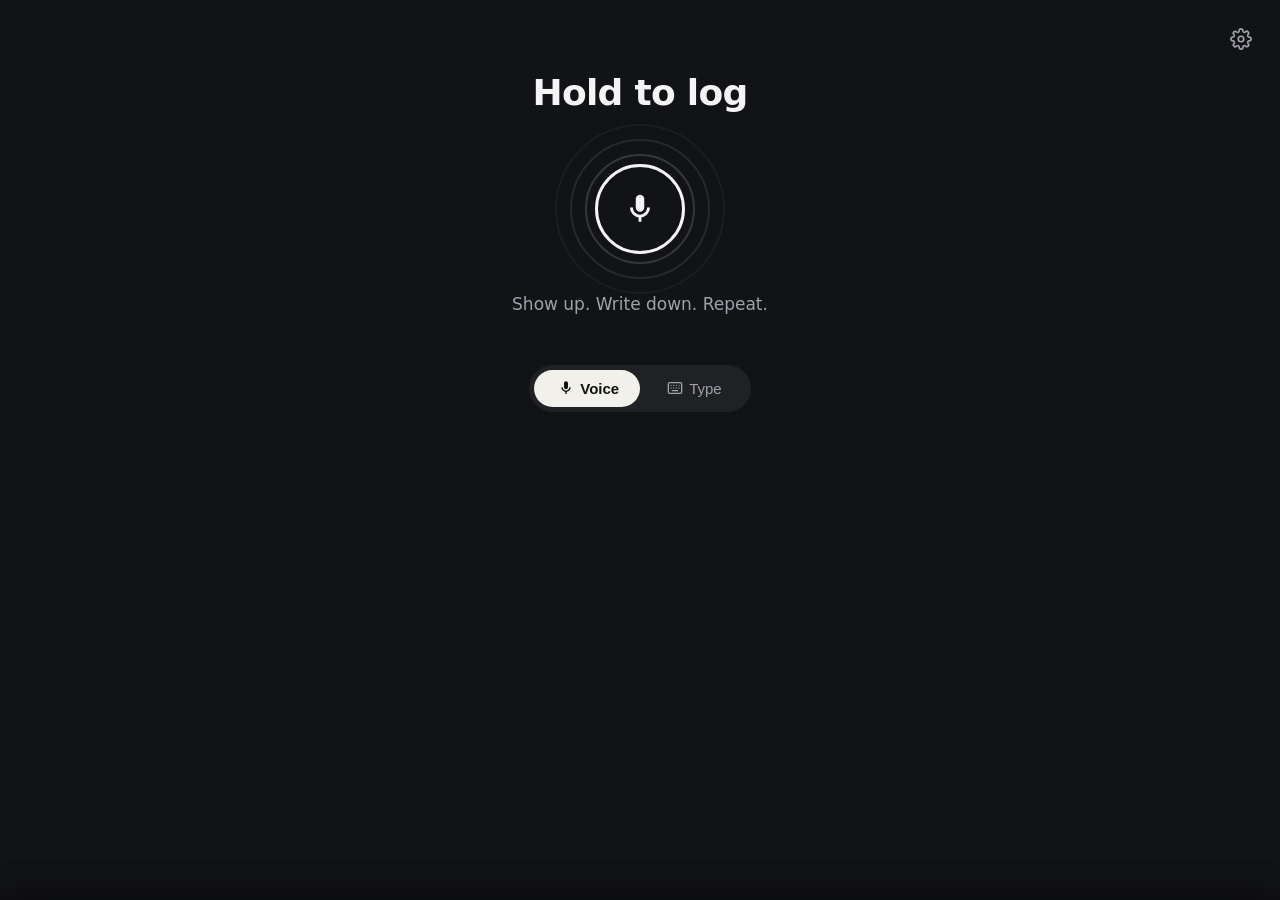
==== index.html @ a40bab72 "feat: Track rows now carry wage, take-home, and a true hourly rate The Track tab's "Rate" column was" ====
<!DOCTYPE html>
<html lang="en">
<head>
  <meta charset="UTF-8">
  <meta name="viewport" content="width=device-width, initial-scale=1.0, maximum-scale=1.0, user-scalable=no">
  <meta name="theme-color" content="#121316">
  <meta name="mobile-web-app-capable" content="yes">
  <meta name="apple-mobile-web-app-capable" content="yes">
  <meta name="apple-mobile-web-app-status-bar-style" content="black-translucent">
  <meta name="apple-mobile-web-app-title" content="Log It">
  <link rel="manifest" href="manifest.json">
  <!-- iOS ignores the manifest's icons; this link is what it uses. -->
  <link rel="apple-touch-icon" href="icons/icon-180.png">
  <link rel="icon" type="image/png" href="icons/icon-192.png">
  <title>Log It</title>
  <style>
    :root {
      --bg:       #121316;
      --surface:  #1e1f24;
      --surface2: #2a2b32;
      --border:   #33353d;
      --text:     #f4f4f5;
      --dim:      #a1a1aa;
      --action:   #cc785c; /* Updated to the exact provided color */
      --green:    #22c55e;
      --toggle-bg: #f1f0ea;
      --toggle-text: #111111;
    }

    *, *::before, *::after { box-sizing: border-box; margin: 0; padding: 0; }

    body {
      background: var(--bg);
      color: var(--text);
      font-family: -apple-system, BlinkMacSystemFont, 'Segoe UI', system-ui, sans-serif;
      min-height: 100dvh;
      overflow-x: hidden;
      -webkit-tap-highlight-color: transparent;
      user-select: none;
    }

    /* ── LAYOUT ── */
    #app {
      display: flex;
      flex-direction: column;
      align-items: center;
      justify-content: flex-start;
      min-height: 100dvh;
      padding: 8vh 24px 40px;
      gap: 28px;
    }

    /* ── STATUS (Now acts as the main heading) ── */
    #status {
      font-size: 36px;
      font-weight: 700;
      color: var(--text);
      min-height: 44px;
      text-align: center;
      transition: color .2s;
      letter-spacing: -0.02em;
    }
    #status.recording { color: var(--action); }

    /* ── MIC BUTTON ── */
    #mic-wrap {
      position: relative;
      display: flex;
      align-items: center;
      justify-content: center;
      margin: 20px 0;
      width: 100%;
      max-width: 340px;
    }

    .pulse {
      position: absolute;
      border-radius: 50%;
      border: 2px solid rgba(255, 255, 255, 0.15);
      pointer-events: none;
      transition: border-color 0.3s, opacity .28s;
    }
    .pulse:nth-child(1) { width: 110px; height: 110px; opacity: 1; }
    .pulse:nth-child(2) { width: 140px; height: 140px; opacity: 0.6; }
    .pulse:nth-child(3) { width: 170px; height: 170px; opacity: 0.3; }

    @keyframes ring-out {
      0%   { transform: scale(.85); opacity: .8; }
      100% { transform: scale(1.3); opacity: 0;   }
    }

    .recording .pulse { border-color: var(--action); opacity: 0; }
    .recording .pulse:nth-child(1) { animation: ring-out 1.5s ease-out        infinite; }
    .recording .pulse:nth-child(2) { animation: ring-out 1.5s ease-out  .3s   infinite; }
    .recording .pulse:nth-child(3) { animation: ring-out 1.5s ease-out  .6s   infinite; }

    /* text-mode: rings fade out (280ms, via .pulse transition above) */
    #app.text-mode .pulse { opacity: 0; }

    #mic-btn {
      position: relative; z-index: 1;
      width: 90px; height: 90px;
      border-radius: 50%;
      border: 3px solid var(--text);
      background: var(--bg);
      display: flex; align-items: center; justify-content: center;
      cursor: pointer;
      touch-action: none;
      color: var(--text);
      transition: background .2s, border-color .2s, color .2s, transform 0.1s,
                  width .32s cubic-bezier(.4,0,.2,1), height .32s cubic-bezier(.4,0,.2,1),
                  border-radius .32s cubic-bezier(.4,0,.2,1), border-width .32s cubic-bezier(.4,0,.2,1);
    }
    #mic-btn:active { transform: scale(0.96); }
    #mic-btn.recording {
      background: var(--action);
      border-color: var(--action);
      color: #fff;
    }
    #mic-btn svg { pointer-events: none; transition: opacity .18s; }

    /* text-mode: mic circle morphs into the text-box shell */
    #app.text-mode #mic-btn {
      width: 100%;
      height: 120px;
      border-radius: 16px;
      border-width: 1px;
      border-color: var(--border);
      background: var(--surface);
      cursor: default;
      pointer-events: none;
    }
    #app.text-mode #mic-btn svg { opacity: 0; }

    /* ── HINT (daily line: mantra / prompt / quote) ── */
    #hint {
      font-size: 17px;
      color: var(--dim);
      text-align: center;
      max-width: 340px;
      line-height: 1.45;
      margin-top: -10px;
      margin-bottom: 10px;
      transition: opacity .2s;
    }
    .hint-author {
      font-size: 13px;
      opacity: .75;
      margin-top: 4px;
    }
    #app.text-mode #hint { opacity: 0; pointer-events: none; }

    /* ── TRANSCRIPT ── */
    #transcript {
      font-size: 16px;
      color: var(--dim);
      text-align: center;
      max-width: 300px;
      min-height: 24px;
      line-height: 1.6;
      font-style: italic;
    }

    /* ── MODE TOGGLE ── */
    #mode-toggle {
      position: relative;
      display: flex;
      background: rgba(255, 255, 255, 0.06);
      border-radius: 100px;
      padding: 5px;
      margin-top: 10px;
    }
    #mode-indicator {
      position: absolute;
      top: 5px; left: 5px;
      width: calc(50% - 5px);
      height: calc(100% - 10px);
      background: var(--toggle-bg);
      border-radius: 100px;
      transition: transform .3s cubic-bezier(.4,0,.2,1);
    }
    #mode-toggle[data-mode="text"] #mode-indicator {
      transform: translateX(100%);
    }
    .mode-btn {
      position: relative;
      z-index: 1;
      flex: 1;
      padding: 10px 24px;
      border-radius: 100px;
      border: none;
      background: transparent;
      color: var(--dim);
      font-size: 15px;
      font-weight: 500;
      cursor: pointer;
      transition: color .2s;
      white-space: nowrap;
      display: flex;
      align-items: center;
      justify-content: center;
      gap: 6px;
    }
    .mode-btn.active {
      color: var(--toggle-text);
      font-weight: 600;
    }

    /* ── TEXT INPUT (morphs in over the mic shell) ── */
    #text-input {
      position: absolute;
      inset: 0;
      z-index: 2;
      background: var(--surface);
      border: 1px solid var(--border);
      border-radius: 16px;
      color: var(--text);
      font-size: 16px;
      padding: 16px;
      resize: none;
      font-family: inherit;
      line-height: 1.5;
      outline: none;
      -webkit-appearance: none;
      user-select: text;
      opacity: 0;
      pointer-events: none;
      transition: border-color .15s, opacity .1s ease;
    }
    #text-input:focus { border-color: var(--dim); }
    #text-input::placeholder { color: #555; }

    /* expand: fade in over the shell, 250ms with 140ms delay */
    #app.text-mode #text-input {
      opacity: 1;
      pointer-events: auto;
      transition: border-color .15s, opacity .25s ease .14s;
    }

    #send-btn {
      position: absolute;
      left: 0; right: 0;
      top: 100%;
      margin-top: 14px;
      z-index: 2;
      background: var(--surface2);
      border: none;
      color: var(--text);
      border-radius: 14px;
      padding: 16px;
      font-size: 16px;
      font-weight: 600;
      cursor: pointer;
      opacity: 0;
      transform: translateY(16px);
      pointer-events: none;
      transition: background .15s, color 0.15s,
                  opacity .25s ease .1s, transform .25s cubic-bezier(.4,0,.2,1) .1s;
    }
    #send-btn:active { background: var(--action); color: #fff; }

    /* expand: slide up + fade in, 250ms with 100ms delay */
    #app.text-mode #send-btn {
      opacity: 1;
      transform: translateY(0);
      pointer-events: auto;
    }

    /* ── GEAR BUTTON ── */
    #gear-btn {
      position: fixed;
      top: 20px; right: 20px;
      background: none;
      border: none;
      color: var(--dim);
      cursor: pointer;
      padding: 8px;
      border-radius: 8px;
      transition: color .15s;
    }
    #gear-btn:active { color: var(--text); }

    /* ── CONFIRM CARD ── */
    #confirm-card {
      position: fixed;
      bottom: 0; left: 0; right: 0;
      background: var(--surface);
      border-top: 1px solid var(--border);
      border-radius: 24px 24px 0 0;
      padding: 24px 24px 44px;
      transform: translateY(110%);
      transition: transform .4s cubic-bezier(0.34, 1.56, 0.64, 1);
      z-index: 100;
      cursor: pointer;
      box-shadow: 0 -10px 40px rgba(0,0,0,0.5);
    }
    #confirm-card.show { transform: translateY(0); }
    #card-icon { font-size: 28px; display: block; margin-bottom: 8px; color: var(--action); }
    #card-msg  { font-size: 18px; font-weight: 600; color: var(--text); }
    #card-sub  { font-size: 14px; color: var(--dim); margin-top: 4px; }
    #card-bar  {
      height: 4px; border-radius: 2px;
      background: var(--border);
      margin-top: 20px; overflow: hidden;
    }
    #card-fill { height: 100%; width: 0%; border-radius: 2px; background: var(--action); }

    /* ── ERROR TOAST ── */
    #err-toast {
      position: fixed;
      bottom: 24px; left: 16px; right: 16px;
      background: #2a1111;
      border: 1px solid #7f1d1d;
      border-radius: 14px;
      padding: 16px;
      color: #fca5a5;
      font-size: 15px;
      display: none;
      z-index: 200;
      line-height: 1.4;
      box-shadow: 0 4px 12px rgba(0,0,0,0.3);
    }

    /* ── MANUAL FAILURE CARD ── */
    #fail-card {
      position: fixed;
      bottom: 0; left: 0; right: 0;
      background: #2a1111;
      border-top: 1px solid #7f1d1d;
      border-radius: 24px 24px 0 0;
      padding: 24px 24px 40px;
      transform: translateY(110%);
      transition: transform .35s cubic-bezier(0.34, 1.4, 0.64, 1);
      z-index: 250;
      box-shadow: 0 -10px 40px rgba(0,0,0,0.5);
    }
    #fail-card.show { transform: translateY(0); }
    #fail-title { font-size: 16px; font-weight: 700; color: #fca5a5; margin-bottom: 4px; }
    #fail-reason { font-size: 13px; color: #f0a0a0; margin-bottom: 14px; }
    #fail-text {
      background: rgba(0,0,0,.25);
      border: 1px solid #7f1d1d;
      border-radius: 12px;
      padding: 12px 14px;
      color: var(--text);
      font-size: 15px; line-height: 1.5;
      user-select: text;
      max-height: 120px; overflow-y: auto;
      margin-bottom: 16px;
    }
    #fail-actions { display: flex; gap: 10px; }
    .fail-btn {
      flex: 1;
      border: none; border-radius: 12px;
      padding: 14px; font-size: 15px; font-weight: 600;
      cursor: pointer;
    }
    #fail-retry { background: var(--action); color: #fff; }
    #fail-copy, #fail-dismiss { background: rgba(255,255,255,.08); color: var(--text); }

    /* ── CONFIG PANEL ── */
    #cfg-overlay {
      position: fixed; inset: 0;
      background: rgba(0,0,0,.8);
      z-index: 300;
      display: none;
      backdrop-filter: blur(4px);
    }
    #cfg-panel {
      position: fixed;
      top: 0; right: -100%; bottom: 0;
      width: min(360px, 92vw);
      background: var(--surface);
      border-left: 1px solid var(--border);
      z-index: 301;
      overflow-y: auto;
      padding: 32px 24px 48px;
      transition: right .3s cubic-bezier(.4,0,.2,1);
    }
    #cfg-panel.open { right: 0; }

    .cfg-head {
      display: flex; justify-content: space-between; align-items: center;
      margin-bottom: 28px;
    }
    .cfg-head h2 { font-size: 20px; font-weight: 600; color: var(--text); }
    #cfg-close {
      background: none; border: none;
      color: var(--dim); font-size: 24px;
      cursor: pointer; padding: 4px 8px;
    }
    .cfg-section {
      font-size: 11px; font-weight: 700;
      letter-spacing: .1em; text-transform: uppercase;
      color: var(--dim); margin: 24px 0 12px;
    }
    .cfg-field { margin-bottom: 16px; }
    .cfg-label {
      display: block;
      font-size: 13px; font-weight: 500;
      color: var(--text); margin-bottom: 8px;
    }
    .cfg-input {
      width: 100%;
      background: var(--bg);
      border: 1px solid var(--border);
      border-radius: 10px;
      color: var(--text);
      font-size: 14px;
      font-family: 'Menlo', 'Consolas', monospace;
      padding: 12px 14px;
      outline: none;
      -webkit-appearance: none;
      user-select: text;
      transition: border-color .15s;
    }
    .cfg-input:focus { border-color: var(--dim); }

    .cfg-note {
      font-size: 13px;
      color: var(--dim);
      line-height: 1.5;
      margin-top: -8px;
      margin-bottom: 16px;
    }

    #save-btn {
      width: 100%; margin-top: 16px;
      background: var(--surface2);
      border: none;
      color: var(--text);
      border-radius: 12px;
      padding: 16px;
      font-size: 16px; font-weight: 600;
      cursor: pointer;
      transition: background .15s;
    }
    #save-btn:active { background: var(--action); color: #fff; }
    #save-ok {
      text-align: center; font-size: 14px;
      color: var(--green); margin-top: 12px;
      display: none; font-weight: 500;
    }

    .hidden { display: none !important; }

    /* ── TODAY VIEW ── */
    #today-section { width: 100%; max-width: 340px; }
    #today-row {
      display: flex; flex-direction: row; flex-wrap: wrap;
      justify-content: center; align-content: flex-start;
      gap: 7px; cursor: pointer; user-select: none;
    }
    .today-box {
      background: var(--action);
      border-radius: 4px;
      width: 15px; height: 15px; flex: 0 0 15px;
      display: flex; align-items: center; justify-content: flex-start;
      overflow: hidden;
      transition: width .3s cubic-bezier(.4,0,.2,1), height .3s cubic-bezier(.4,0,.2,1),
                  flex-basis .3s cubic-bezier(.4,0,.2,1), border-radius .28s ease,
                  padding .28s ease, box-shadow .28s ease;
    }
    #today-row.expanded .today-box {
      width: 100%; flex-basis: 100%; height: 58px;
      border-radius: 14px; padding: 0 14px;
      box-shadow: 0 2px 6px rgba(0,0,0,0.25);
    }
    /* Stagger is index-driven (--i, set per box by renderLogBox) rather than
       nth-child, so the fan keeps its cascade past the 4th log. --fan-step is
       clamped so a 20-log day doesn't turn into a two-second sequence. */
    .today-box { --fan-step: min(var(--i, 0), 6); }
    #today-row.expanded .today-box { transition-delay: calc(var(--fan-step) * 55ms); }
    #today-row.expanded .today-emoji,
    #today-row.expanded .today-details { transition-delay: calc(150ms + var(--fan-step) * 55ms); }

    /* The collapse/expand is a layout change (wrapped squares -> stacked cards),
       which transitions can't interpolate — the boxes teleport and only their
       size animates. This keyframe supplies the travel: each card starts lifted
       toward the row and falls into place, further for later cards, so they
       fan downward instead of appearing all at once. */
    @media (prefers-reduced-motion: no-preference) {
      #today-row.expanded .today-box {
        animation: today-fan .34s cubic-bezier(.4,0,.2,1) backwards;
        animation-delay: calc(var(--fan-step) * 55ms);
      }
      @keyframes today-fan {
        from { transform: translateY(calc(-10px - var(--fan-step) * 7px)); opacity: .55; }
        to   { transform: none; opacity: 1; }
      }
    }
    .today-emoji {
      font-size: 22px; flex-shrink: 0; width: 0; opacity: 0; overflow: hidden;
      transition: opacity .16s ease, width .2s ease, margin .2s ease;
    }
    #today-row.expanded .today-emoji { opacity: 1; width: auto; margin-right: 10px; transition-delay: 150ms; }
    .today-details { opacity: 0; width: 0; flex: 0; overflow: hidden; white-space: nowrap; transition: opacity .16s ease; }
    #today-row.expanded .today-details { opacity: 1; width: auto; flex: 1; white-space: normal; transition: opacity .2s ease; transition-delay: 150ms; }
    .today-label-row { display: flex; justify-content: space-between; align-items: baseline; gap: 8px; }
    .today-label { color: #fff; font-weight: 600; font-size: 14px; }
    .today-time { color: rgba(255,255,255,0.7); font-size: 11.5px; flex-shrink: 0; white-space: nowrap; }
    .today-summary { color: rgba(255,255,255,0.9); font-size: 12.5px; margin-top: 2px; }
  </style>
</head>
<body>

<div id="app">
  <div id="status">Hold to log</div>

  <div id="mic-wrap">
    <div class="pulse"></div>
    <div class="pulse"></div>
    <div class="pulse"></div>
    <button id="mic-btn" aria-label="Hold to record"
            onpointerdown="startRecording()" onpointerup="stopRecording()"
            onpointerleave="stopRecording()" onpointercancel="stopRecording()">
      <svg width="34" height="34" viewBox="0 0 24 24" fill="currentColor">
        <path d="M12 14c1.66 0 3-1.34 3-3V5c0-1.66-1.34-3-3-3S9 3.34 9 5v6c0 1.66 1.34 3 3 3z"/>
        <path d="M17 11c0 2.76-2.24 5-5 5s-5-2.24-5-5H5c0 3.53 2.61 6.43 6 6.92V21h2v-3.08c3.39-.49 6-3.39 6-6.92h-2z"/>
      </svg>
    </button>
    <textarea id="text-input"
      placeholder="Describe what you want to log…"
      rows="4"></textarea>
    <button id="send-btn" onclick="submitText()">Log It →</button>
  </div>

  <div id="hint"></div>

  <div id="mode-toggle" data-mode="voice">
    <span id="mode-indicator"></span>
    <button class="mode-btn active" id="btn-voice" onclick="setMode('voice')">
      <svg width="16" height="16" viewBox="0 0 24 24" fill="currentColor"><path d="M12 14c1.66 0 3-1.34 3-3V5c0-1.66-1.34-3-3-3S9 3.34 9 5v6c0 1.66 1.34 3 3 3z"/><path d="M17 11c0 2.76-2.24 5-5 5s-5-2.24-5-5H5c0 3.53 2.61 6.43 6 6.92V21h2v-3.08c3.39-.49 6-3.39 6-6.92h-2z"/></svg>
      Voice
    </button>
    <button class="mode-btn" id="btn-text" onclick="setMode('text')">
      <svg width="16" height="16" viewBox="0 0 24 24" fill="none" stroke="currentColor" stroke-width="2" stroke-linecap="round" stroke-linejoin="round"><rect x="2" y="4" width="20" height="16" rx="2" ry="2"></rect><line x1="6" y1="8" x2="6.01" y2="8"></line><line x1="10" y1="8" x2="10.01" y2="8"></line><line x1="14" y1="8" x2="14.01" y2="8"></line><line x1="18" y1="8" x2="18.01" y2="8"></line><line x1="6" y1="12" x2="6.01" y2="12"></line><line x1="10" y1="12" x2="10.01" y2="12"></line><line x1="14" y1="12" x2="14.01" y2="12"></line><line x1="18" y1="12" x2="18.01" y2="12"></line><line x1="8" y1="16" x2="16" y2="16"></line></svg>
      Type
    </button>
  </div>

  <div id="today-section" style="display:none">
    <div id="today-row" role="button" tabindex="0" aria-expanded="false"
         aria-label="Today's logs" onclick="toggleTodayExpanded()"></div>
  </div>

  <div id="transcript"></div>
</div>

<button id="gear-btn" onclick="openConfig()" aria-label="Settings">
  <svg width="22" height="22" viewBox="0 0 24 24" fill="none"
       stroke="currentColor" stroke-width="1.8">
    <circle cx="12" cy="12" r="3"/>
    <path d="M19.4 15a1.65 1.65 0 0 0 .33 1.82l.06.06a2 2 0 0 1-2.83 2.83l-.06-.06
             a1.65 1.65 0 0 0-1.82-.33 1.65 1.65 0 0 0-1 1.51V21a2 2 0 0 1-4 0v-.09
             A1.65 1.65 0 0 0 9 19.4a1.65 1.65 0 0 0-1.82.33l-.06.06a2 2 0 0 1-2.83-2.83
             l.06-.06A1.65 1.65 0 0 0 4.68 15a1.65 1.65 0 0 0-1.51-1H3a2 2 0 0 1 0-4h.09
             A1.65 1.65 0 0 0 4.6 9a1.65 1.65 0 0 0-.33-1.82l-.06-.06a2 2 0 0 1 2.83-2.83
             l.06.06A1.65 1.65 0 0 0 9 4.68a1.65 1.65 0 0 0 1-1.51V3a2 2 0 0 1 4 0v.09
             a1.65 1.65 0 0 0 1 1.51 1.65 1.65 0 0 0 1.82-.33l.06-.06a2 2 0 0 1 2.83 2.83
             l-.06.06A1.65 1.65 0 0 0 19.4 9a1.65 1.65 0 0 0 1.51 1H21a2 2 0 0 1 0 4h-.09
             a1.65 1.65 0 0 0-1.51 1z"/>
  </svg>
</button>

<div id="confirm-card" onclick="dismissConfirm()">
  <span id="card-icon">✓</span>
  <div id="card-msg">Logged</div>
  <div id="card-sub"></div>
  <div id="card-bar"><div id="card-fill"></div></div>
</div>

<div id="err-toast">
  <strong>⚠ </strong><span id="err-msg">Something went wrong</span>
</div>

<div id="fail-card">
  <div id="fail-title">Couldn't send</div>
  <div id="fail-reason"></div>
  <div id="fail-text"></div>
  <div id="fail-actions">
    <button class="fail-btn" id="fail-retry"   onclick="retryPending()">Retry</button>
    <button class="fail-btn" id="fail-copy"     onclick="copyPending()">Copy</button>
    <button class="fail-btn" id="fail-dismiss"  onclick="hideFailCard()">Dismiss</button>
  </div>
</div>

<div id="cfg-overlay" onclick="closeConfig()"></div>
<div id="cfg-panel">
  <div class="cfg-head">
    <h2>Settings</h2>
    <button id="cfg-close" onclick="closeConfig()">✕</button>
  </div>

  <div class="cfg-section">Apps Script</div>
  <div class="cfg-field">
    <label class="cfg-label" for="cfg-router">Web App URL</label>
    <input type="url" class="cfg-input" id="cfg-router"
           placeholder="https://script.google.com/macros/s/…/exec">
  </div>
  <p class="cfg-note">
    Your Gemini API key lives securely in Apps Script. It never touches this app.
  </p>

  <div class="cfg-section">Sheet IDs</div>
  <div class="cfg-field">
    <label class="cfg-label" for="cfg-tip">Tips</label>
    <input type="text" class="cfg-input" id="cfg-tip" placeholder="Sheet ID">
  </div>
  <div class="cfg-field">
    <label class="cfg-label" for="cfg-meal">Meals</label>
    <input type="text" class="cfg-input" id="cfg-meal" placeholder="Sheet ID">
  </div>
  <div class="cfg-field">
    <label class="cfg-label" for="cfg-idea">Ideas</label>
    <input type="text" class="cfg-input" id="cfg-idea" placeholder="Sheet ID">
  </div>
  <div class="cfg-field">
    <label class="cfg-label" for="cfg-car">Car</label>
    <input type="text" class="cfg-input" id="cfg-car" placeholder="Sheet ID">
  </div>

  <button id="save-btn" onclick="saveConfig()">Save Settings</button>
  <div id="save-ok">✓ Saved</div>
</div>

<script src="daily.js"></script>
<script>
// ================================================================
// CATEGORY DISPLAY CONFIG (icon + accent colour per category)
// ================================================================
const CAT_UI = {
  'tip_Track':  { icon: '🏇', color: '#e8890c', label: 'Track'    },
  'tip_Susans': { icon: '🌸', color: '#d946b8', label: "Susan's"  },
  'meal':       { icon: '🍽️', color: '#22c55e', label: 'Meal'     },
  'idea':       { icon: '💡', color: '#eab308', label: 'Idea'     },
  'car':        { icon: '🚗', color: '#9ca3af', label: 'Car'      },
};

function catKey(category, sub_route) {
  return category === 'tip' ? 'tip_' + sub_route : category;
}

// ================================================================
// LOCAL STORAGE (graceful in private/incognito mode)
// ================================================================
// Baked-in config so a cache clear doesn't mean re-typing six fields on a phone.
// localStorage still wins when set — the ⚙ panel can override any of these, and
// saving a field blank falls back here rather than to an empty string.
const CFG_DEFAULTS = {
  router_url:    'https://script.google.com/macros/s/AKfycbx4VyyLzfafaKkAsNP2LUbSaLOFxS-vX34c-3lHIQPLIHIoqBqOEXghIRzS4n8vQ-24/exec',
  sheet_tip:     '18KnFW0OxCWJ0PaAoRc7Yds0a6oKjsNFocUA7xhm8AlM',
  sheet_meal:    '1L-amUFiHOYVjf00yVcWT_l7G0iA70gMudLPimwfsY9k',
  sheet_idea:    '1H3ATTJXR-WKQuKmcFknbEraSxzGNEazsUtl1Y53kD8k',
  sheet_car:     '1QBMgpVM7E8g9FvTm13QSDGj3irQ3drePafOiLwwixko'
};

const LS = {
  get: (k)    => { try { return localStorage.getItem(k) || CFG_DEFAULTS[k] || ''; }
                   catch { return CFG_DEFAULTS[k] || ''; } },
  set: (k, v) => { try { localStorage.setItem(k, v); } catch {} }
};

// ================================================================
// TODAY VIEW — PURE HELPERS
// ================================================================
const TODAY_KEY = 'today_logs';

function localDayStamp(ts) {
  const d = new Date(ts);
  const y = d.getFullYear();
  const m = String(d.getMonth() + 1).padStart(2, '0');
  const day = String(d.getDate()).padStart(2, '0');
  return y + '-' + m + '-' + day;
}

function pruneToToday(entries, now) {
  const today = localDayStamp(now);
  return entries.filter(e => e && e.day === today);
}

function formatLogTime(ts) {
  const d = new Date(ts);
  let h = d.getHours();
  const m = String(d.getMinutes()).padStart(2, '0');
  const ampm = h >= 12 ? 'PM' : 'AM';
  h = h % 12; if (h === 0) h = 12;
  return h + ':' + m + ' ' + ampm;
}

function escapeHtml(s) {
  return String(s).replace(/[&<>"']/g, c =>
    ({ '&': '&amp;', '<': '&lt;', '>': '&gt;', '"': '&quot;', "'": '&#39;' }[c]));
}

// ================================================================
// TODAY VIEW — DATA LAYER (local mirror)
// ================================================================
function readTodayLogs(deps = {}) {
  const get = deps.get || LS.get;
  const now = deps.now || Date.now();
  let arr = [];
  try { const raw = get(TODAY_KEY); arr = raw ? JSON.parse(raw) : []; } catch { arr = []; }
  if (!Array.isArray(arr)) arr = [];
  const today = pruneToToday(arr, now).filter(e => e && typeof e.ts === 'number');
  today.sort((a, b) => b.ts - a.ts);
  return today;
}

function recordTodayLog(category, sub_route, message, text, deps = {}) {
  const now = deps.now || Date.now();
  const get = deps.get || LS.get;
  const set = deps.set || LS.set;
  let arr = [];
  try { const raw = get(TODAY_KEY); arr = raw ? JSON.parse(raw) : []; } catch { arr = []; }
  if (!Array.isArray(arr)) arr = [];
  arr.push({ ts: now, day: localDayStamp(now), category, sub_route, message, text });
  arr = pruneToToday(arr, now);
  try { set(TODAY_KEY, JSON.stringify(arr)); } catch {}
  if (typeof renderTodayView === 'function') renderTodayView(deps);
  return arr;
}

// ================================================================
// TODAY VIEW — RENDER LAYER
// ================================================================
// `i` is the box's position in the list; CSS reads it as --i to stagger the
// fan. Defaults to 0 so a direct call (tests) still renders a valid box.
function renderLogBox(entry, i = 0) {
  const key = catKey(entry.category, entry.sub_route);
  const cfg = CAT_UI[key] || { icon: '•', label: entry.category || 'Log' };
  const time = formatLogTime(entry.ts);
  return '<div class="today-box" style="--i:' + (Number(i) || 0) + '">' +
      '<span class="today-emoji">' + cfg.icon + '</span>' +
      '<div class="today-details">' +
        '<div class="today-label-row">' +
          '<span class="today-label">' + escapeHtml(cfg.label) + '</span>' +
          '<span class="today-time">' + time + '</span>' +
        '</div>' +
        '<div class="today-summary">' + escapeHtml(entry.message || '') + '</div>' +
      '</div>' +
    '</div>';
}

function renderTodayView(deps = {}) {
  const section = document.getElementById('today-section');
  const row = document.getElementById('today-row');
  if (!section || !row) return;
  const logs = readTodayLogs(deps);
  if (logs.length === 0) {
    section.style.display = 'none';
    row.classList.remove('expanded');
    row.innerHTML = '';
    return;
  }
  section.style.display = '';
  row.innerHTML = logs.map(renderLogBox).join('');
}

function toggleTodayExpanded() {
  const row = document.getElementById('today-row');
  if (!row) return;
  renderTodayView();
  const expanded = row.classList.toggle('expanded');
  row.setAttribute('aria-expanded', String(expanded));
}

// ================================================================
// STATE
// ================================================================
let isRecording  = false;
let currentText  = '';
let recognition  = null;
let mode         = 'voice';
let confirmTimer = null;
let pendingEntry = null;

// ================================================================
// SUBMIT CONFIG
// ================================================================
const SUBMIT_TIMEOUT_MS  = 15000;
const SUBMIT_MAX_ATTEMPTS = 3;
const SUBMIT_BACKOFFS_MS = [1000, 3000]; // before retry #1, retry #2
const CONFIRM_DURATION_MS = 3800;

// ================================================================
// DEV MOCK ROUTER  (active only with ?mock=<scenario>)
// ================================================================
let __mockScenario = null;
function mockFetchFor(scenario) {
  return (url, opts) => {
    switch (scenario) {
      case 'success': return Promise.resolve({ ok: true, json: async () => ({ success: true, category: 'idea', sub_route: '', message: 'Mock: idea logged ✓' }) });
      case 'server':  return Promise.resolve({ ok: true, json: async () => ({ success: false, error: 'Mock: router rejected this' }) });
      case 'http5xx': return Promise.resolve({ ok: false, status: 503, json: async () => ({}) });
      case 'http4xx': return Promise.resolve({ ok: false, status: 400, json: async () => ({}) });
      case 'network': return Promise.reject(new TypeError('Mock: failed to fetch'));
      case 'timeout': return new Promise((_, reject) => {
        opts.signal.addEventListener('abort', () => { const e = new Error('aborted'); e.name = 'AbortError'; reject(e); });
      });
      default: return Promise.reject(new Error('unknown mock scenario: ' + scenario));
    }
  };
}

// ================================================================
// CONFIG PANEL
// ================================================================
function loadConfig() {
  document.getElementById('cfg-router').value  = LS.get('router_url');
  document.getElementById('cfg-tip').value     = LS.get('sheet_tip');
  document.getElementById('cfg-meal').value    = LS.get('sheet_meal');
  document.getElementById('cfg-idea').value    = LS.get('sheet_idea');
  document.getElementById('cfg-car').value     = LS.get('sheet_car');
}

function saveConfig() {
  LS.set('router_url',    document.getElementById('cfg-router').value.trim());
  LS.set('sheet_tip',     document.getElementById('cfg-tip').value.trim());
  LS.set('sheet_meal',    document.getElementById('cfg-meal').value.trim());
  LS.set('sheet_idea',    document.getElementById('cfg-idea').value.trim());
  LS.set('sheet_car',     document.getElementById('cfg-car').value.trim());

  const ok = document.getElementById('save-ok');
  ok.style.display = 'block';
  setTimeout(() => { ok.style.display = 'none'; }, 2000);
}

function openConfig() {
  loadConfig();
  document.getElementById('cfg-overlay').style.display = 'block';
  document.getElementById('cfg-panel').classList.add('open');
}

function closeConfig() {
  document.getElementById('cfg-overlay').style.display = 'none';
  document.getElementById('cfg-panel').classList.remove('open');
}

// ================================================================
// MODE TOGGLE (voice / text)
// ================================================================
function setMode(m) {
  if (isRecording) stopRecording();
  mode = m;
  document.getElementById('btn-voice').classList.toggle('active', m === 'voice');
  document.getElementById('btn-text').classList.toggle('active',  m === 'text');
  document.getElementById('app').classList.toggle('text-mode',    m === 'text');
  document.getElementById('mode-toggle').dataset.mode = m;
  document.getElementById('transcript').textContent = '';
  setStatus(m === 'voice' ? 'Hold to log' : 'Type to log');
}

// ================================================================
// SPEECH API
// ================================================================
function initSpeech() {
  const SR = window.SpeechRecognition || window.webkitSpeechRecognition;
  if (!SR) {
    document.getElementById('btn-voice').style.display = 'none';
    setMode('text');
    return;
  }

  recognition = new SR();
  recognition.lang = 'en-US';
  recognition.interimResults = true;
  recognition.continuous = true;
  recognition.maxAlternatives = 1;

  recognition.onresult = (e) => {
    let interim = '', final = '';
    for (const r of e.results) {
      if (r.isFinal) final += r[0].transcript;
      else           interim += r[0].transcript;
    }
    currentText = final || interim;
    document.getElementById('transcript').textContent = currentText;
  };

  recognition.onerror = (e) => {
    if (e.error !== 'aborted' && e.error !== 'no-speech') {
      showError('Mic error: ' + e.error);
    }
    stopRecordingUI();
  };

  recognition.onend = () => {
    stopRecordingUI();
    const text = currentText.trim();
    currentText = '';
    if (text) processEntry(text);
  };
}

function startRecording() {
  if (mode !== 'voice') return;
  if (isRecording || !recognition) return;
  if (!validateConfig()) return;

  currentText = '';
  document.getElementById('transcript').textContent = '';
  isRecording = true;

  document.getElementById('mic-btn').classList.add('recording');
  document.getElementById('mic-wrap').classList.add('recording');
  setStatus('Listening…', 'recording');

  try { recognition.start(); } catch { stopRecordingUI(); }
}

function stopRecording() {
  if (!isRecording) return;
  try { recognition.stop(); } catch {}
}

function stopRecordingUI() {
  isRecording = false;
  document.getElementById('mic-btn').classList.remove('recording');
  document.getElementById('mic-wrap').classList.remove('recording');
  setStatus(mode === 'voice' ? 'Hold to log' : 'Type to log');
}

// ================================================================
// TEXT MODE
// ================================================================
function submitText() {
  const input = document.getElementById('text-input');
  const text  = input.value.trim();
  if (!text) return;
  if (!validateConfig()) return;
  processEntry(text);
  // input is cleared only on confirmed success (see processEntry -> clearInputs)
}

document.getElementById('text-input').addEventListener('keydown', (e) => {
  if ((e.ctrlKey || e.metaKey) && e.key === 'Enter') submitText();
});

// ================================================================
// VALIDATION
// ================================================================
function validateConfig() {
  if (!LS.get('router_url')) {
    showError('Open ⚙ Settings and add your Apps Script URL');
    openConfig();
    return false;
  }
  return true;
}

// ================================================================
// CORE FLOW
// ================================================================
async function processEntry(text) {
  pendingEntry = text;
  hideFailCard();
  setStatus('Thinking…');
  document.getElementById('transcript').textContent = text;

  const deps = {};
  if (window.__testRouter) deps.router = window.__testRouter;
  if (window.__testSleep)  deps.sleep  = window.__testSleep;

  try {
    const result = await submitWithRetry(text, deps, {
      onRetrying: () => setStatus('Connection hiccup — retrying…')
    });
    showConfirm(result.category, result.sub_route, result.message);
    recordTodayLog(result.category, result.sub_route, result.message, text);
    setStatus('Logged ✓');
    pendingEntry = null;
    clearInputs();
    setTimeout(() => {
      setStatus(mode === 'voice' ? 'Hold to log' : 'Type to log');
      document.getElementById('transcript').textContent = '';
    }, CONFIRM_DURATION_MS);
  } catch (err) {
    setStatus(mode === 'voice' ? 'Hold to log' : 'Type to log');
    showFailCard(text, err);
  }
}

function clearInputs() {
  const input = document.getElementById('text-input');
  if (input) input.value = '';
}

// ================================================================
// SINGLE ATTEMPT TO APPS SCRIPT (timeout-bounded, typed errors)
// ================================================================
async function callRouter(text, deps = {}) {
  const fetchImpl = deps.fetchImpl
    || (__mockScenario ? mockFetchFor(__mockScenario) : window.fetch.bind(window));
  const timeoutMs = deps.timeoutMs ?? window.__DEV_TIMEOUT_OVERRIDE ?? SUBMIT_TIMEOUT_MS;
  const url = LS.get('router_url');

  const payload = {
    text,
    sheet_ids: {
      tip:     LS.get('sheet_tip'),
      meal:    LS.get('sheet_meal'),
      idea:    LS.get('sheet_idea'),
      car:     LS.get('sheet_car')
    }
  };

  const controller = new AbortController();
  const timer = setTimeout(() => controller.abort(), timeoutMs);

  let res;
  try {
    res = await fetchImpl(url, {
      method: 'POST',
      headers: { 'Content-Type': 'text/plain;charset=utf-8' },
      body: JSON.stringify(payload),
      redirect: 'follow',
      signal: controller.signal
    });
  } catch (e) {
    clearTimeout(timer);
    if (e && e.name === 'AbortError') throw new SubmitError('timeout', 'Request timed out');
    throw new SubmitError('network', 'Network error');
  }
  clearTimeout(timer);

  if (!res.ok) throw new SubmitError('http', 'Router error ' + res.status, res.status);

  let data;
  try { data = await res.json(); }
  catch { throw new SubmitError('server', 'Bad response from router'); }

  if (!data.success) throw new SubmitError('server', data.error || 'Something went wrong');
  return data;
}

// ================================================================
// RETRY STATE MACHINE
// ================================================================
async function submitWithRetry(text, deps = {}, hooks = {}) {
  const router = deps.router || callRouter;
  const sleep = deps.sleep || ((ms) => new Promise((r) => setTimeout(r, ms)));
  const maxAttempts = deps.maxAttempts ?? SUBMIT_MAX_ATTEMPTS;

  let attempt = 0;
  while (true) {
    attempt++;
    try {
      return await router(text, deps);
    } catch (err) {
      const canRetry = isTransient(err) && attempt < maxAttempts;
      if (!canRetry) throw err;
      if (hooks.onRetrying) hooks.onRetrying(attempt);
      await sleep(nextBackoffMs(attempt));
    }
  }
}

// ================================================================
// UI HELPERS
// ================================================================
function setStatus(text, cls) {
  const el = document.getElementById('status');
  el.textContent = text;
  el.className = cls || '';
}

function showConfirm(category, sub_route, message) {
  const key = catKey(category, sub_route);
  const cfg = CAT_UI[key] || { icon: '✓', color: '#888', label: category };

  document.getElementById('card-icon').textContent = cfg.icon;
  document.getElementById('card-msg').textContent  = message;
  document.getElementById('card-sub').textContent  = cfg.label;

  const fill = document.getElementById('card-fill');
  fill.style.transition = 'none';
  fill.style.width      = '0%';

  document.getElementById('confirm-card').classList.add('show');

  requestAnimationFrame(() => requestAnimationFrame(() => {
    fill.style.transition = `width ${CONFIRM_DURATION_MS}ms linear`;
    fill.style.width = '100%';
  }));

  if (confirmTimer) clearTimeout(confirmTimer);
  confirmTimer = setTimeout(dismissConfirm, CONFIRM_DURATION_MS + 100);
}

function dismissConfirm() {
  document.getElementById('confirm-card').classList.remove('show');
  if (confirmTimer) { clearTimeout(confirmTimer); confirmTimer = null; }
}

function showError(msg) {
  document.getElementById('err-msg').textContent = msg;
  const toast = document.getElementById('err-toast');
  toast.style.display = 'block';
  setTimeout(() => { toast.style.display = 'none'; }, 5000);
}

// ================================================================
// MANUAL FAILURE CARD
// ================================================================
function failReason(err) {
  if (!(err instanceof SubmitError)) return 'Something went wrong.';
  switch (err.kind) {
    case 'timeout': return 'Timed out after several tries.';
    case 'network': return 'No connection after several tries.';
    case 'http':    return 'Server error (' + err.status + ').';
    default:        return err.message || 'The router rejected it.';
  }
}

function showFailCard(text, err) {
  document.getElementById('fail-text').textContent = text;
  document.getElementById('fail-reason').textContent = failReason(err);
  document.getElementById('fail-card').classList.add('show');
}

function hideFailCard() {
  document.getElementById('fail-card').classList.remove('show');
}

function retryPending() {
  if (pendingEntry) processEntry(pendingEntry);
}

async function copyPending() {
  try { await navigator.clipboard.writeText(pendingEntry || ''); } catch {}
}

// ================================================================
// DAILY LINE (content + selection live in daily.js)
// ================================================================
function renderDailyLine(deps = {}) {
  const el = document.getElementById('hint');
  if (!el) return;
  const lines = 'lines' in deps
    ? deps.lines
    : (typeof DAILY_LINES !== 'undefined' ? DAILY_LINES : null);
  const line = (typeof lineFor === 'function') ? lineFor(deps.now || new Date(), lines) : null;
  el.textContent = '';
  if (!line) return;
  const t = document.createElement('div');
  t.textContent = line.text;
  el.appendChild(t);
  if (line.author) {
    const a = document.createElement('div');
    a.className = 'hint-author';
    a.textContent = '— ' + line.author;
    el.appendChild(a);
  }
}

// ================================================================
// INIT
// ================================================================
(function initDevFlags() {
  const p = new URLSearchParams(location.search);
  if (p.get('mock')) __mockScenario = p.get('mock');
  if (p.get('to'))   window.__DEV_TIMEOUT_OVERRIDE = parseInt(p.get('to'), 10);
})();

initSpeech();
loadConfig();
renderTodayView();
renderDailyLine();
document.getElementById('today-row').addEventListener('keydown', (e) => {
  if (e.key === 'Enter' || e.key === ' ') { e.preventDefault(); toggleTodayExpanded(); }
});

if (!LS.get('router_url')) setTimeout(openConfig, 600);

window.addEventListener('contextmenu', (e) => {
  if (e.target.closest('#mic-btn')) e.preventDefault();
});

// ================================================================
// SUBMIT ERROR MODEL + CLASSIFIER
// ================================================================
class SubmitError extends Error {
  constructor(kind, message, status) {
    super(message);
    this.name = 'SubmitError';
    this.kind = kind;        // 'timeout' | 'network' | 'http' | 'server'
    this.status = status;    // HTTP status for kind==='http', else undefined
  }
}

function isTransient(err) {
  if (!(err instanceof SubmitError)) return false;
  if (err.kind === 'timeout' || err.kind === 'network') return true;
  if (err.kind === 'http') return err.status >= 500 || err.status === 429;
  return false; // 'server' (logic error) and http 4xx are permanent
}

function nextBackoffMs(completedAttempts) {
  const i = completedAttempts - 1;
  return SUBMIT_BACKOFFS_MS[i] ?? SUBMIT_BACKOFFS_MS[SUBMIT_BACKOFFS_MS.length - 1];
}

// ================================================================
// DEV TEST HARNESS  (active only with ?test=1 — see tests.js)
// ================================================================
if (new URLSearchParams(location.search).get('test') === '1') {
  // tipRouting.js and trackPay.js are server logic (Apps Script), pulled in only
  // so the harness can test them — production must never load them. async=false
  // keeps them in order; dynamically inserted scripts are async by default.
  for (const src of ['server/tipRouting.js', 'server/trackPay.js', 'tests.js']) {
    const s = document.createElement('script');
    s.src = src;      // relative: must resolve under the /log-it/ subpath
    s.async = false;
    document.head.appendChild(s);
  }
}
</script>
</body>
</html>
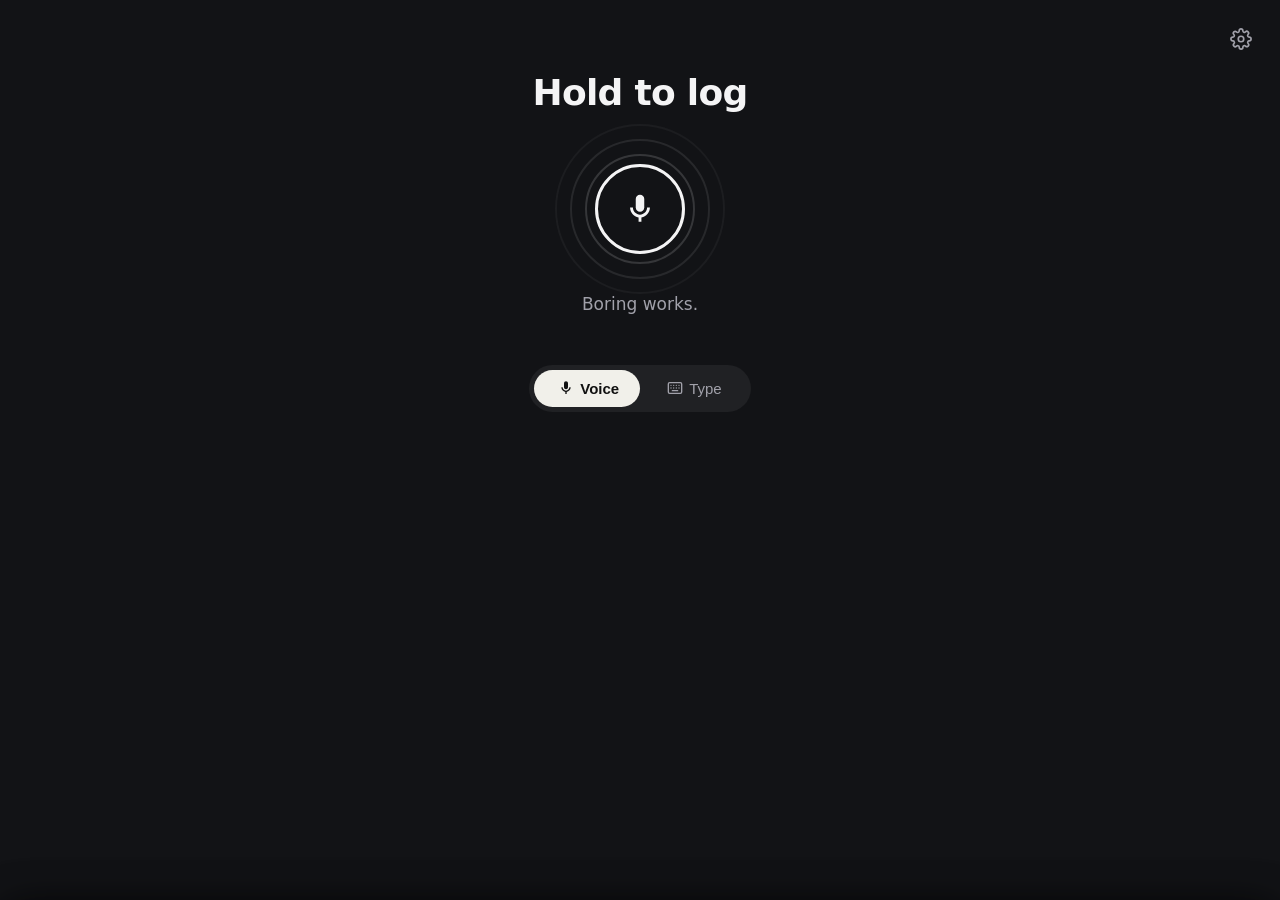
==== commit ab9697f9: "feat: read-side normalizers and pay repair for the shifts view server/readApi.js turns raw sheet row" ====
--- a/index.html
+++ b/index.html
@@ -774,11 +774,19 @@
 let mode         = 'voice';
 let confirmTimer = null;
 let pendingEntry = null;
+// Identifies one user submission. Stays the SAME across automatic retries and
+// the Retry button so the router can recognise a duplicate — see the duplicate
+// guard in routerWebApp.gs. Cleared with pendingEntry on success.
+let pendingRequestId = null;
 
 // ================================================================
 // SUBMIT CONFIG
 // ================================================================
-const SUBMIT_TIMEOUT_MS  = 15000;
+// 30s, not 15s: a 16.3s execution against the old 15s timeout made the client
+// give up on a request that then succeeded anyway, and the retry wrote a second
+// row. The router now dedupes by request id, so this is belt and braces — it
+// keeps an ordinary slow run from spuriously retrying at all.
+const SUBMIT_TIMEOUT_MS  = 30000;
 const SUBMIT_MAX_ATTEMPTS = 3;
 const SUBMIT_BACKOFFS_MS = [1000, 3000]; // before retry #1, retry #2
 const CONFIRM_DURATION_MS = 3800;
@@ -952,13 +960,21 @@
 // ================================================================
 // CORE FLOW
 // ================================================================
-async function processEntry(text) {
+function newRequestId() {
+  if (window.crypto && crypto.randomUUID) return crypto.randomUUID();
+  return 'r-' + Date.now() + '-' + Math.random().toString(36).slice(2, 10);
+}
+
+async function processEntry(text, opts = {}) {
   pendingEntry = text;
+  // A fresh submission gets a new id; retrying the same entry keeps the old one
+  // so the router sees it as the same request and won't write a second row.
+  if (!opts.reuseRequestId || !pendingRequestId) pendingRequestId = newRequestId();
   hideFailCard();
   setStatus('Thinking…');
   document.getElementById('transcript').textContent = text;
 
-  const deps = {};
+  const deps = { requestId: pendingRequestId };
   if (window.__testRouter) deps.router = window.__testRouter;
   if (window.__testSleep)  deps.sleep  = window.__testSleep;
 
@@ -970,6 +986,7 @@
     recordTodayLog(result.category, result.sub_route, result.message, text);
     setStatus('Logged ✓');
     pendingEntry = null;
+    pendingRequestId = null;
     clearInputs();
     setTimeout(() => {
       setStatus(mode === 'voice' ? 'Hold to log' : 'Type to log');
@@ -997,6 +1014,7 @@
 
   const payload = {
     text,
+    request_id: deps.requestId || '',
     sheet_ids: {
       tip:     LS.get('sheet_tip'),
       meal:    LS.get('sheet_meal'),
@@ -1124,7 +1142,9 @@
 }
 
 function retryPending() {
-  if (pendingEntry) processEntry(pendingEntry);
+  // Reuse the id: if the original actually got through despite looking failed,
+  // the router recognises this as the same request instead of logging it twice.
+  if (pendingEntry) processEntry(pendingEntry, { reuseRequestId: true });
 }
 
 async function copyPending() {
@@ -1208,9 +1228,15 @@
   // tipRouting.js and trackPay.js are server logic (Apps Script), pulled in only
   // so the harness can test them — production must never load them. async=false
   // keeps them in order; dynamically inserted scripts are async by default.
-  for (const src of ['server/tipRouting.js', 'server/trackPay.js', 'tests.js']) {
+  // Cache-bust every one of them. fetchText/fetchJson inside the harness already
+  // do this, but these <script> tags did not, so an edited tests.js or module
+  // could be served from cache and the run would silently grade the PREVIOUS
+  // version — the suite reported 137/137 against a file that had 20 new tests.
+  const cb = '?cb=' + Date.now();
+  for (const src of ['server/tipRouting.js', 'server/trackPay.js',
+                     'server/readApi.js', 'tests.js']) {
     const s = document.createElement('script');
-    s.src = src;      // relative: must resolve under the /log-it/ subpath
+    s.src = src + cb; // relative: must resolve under the /log-it/ subpath
     s.async = false;
     document.head.appendChild(s);
   }
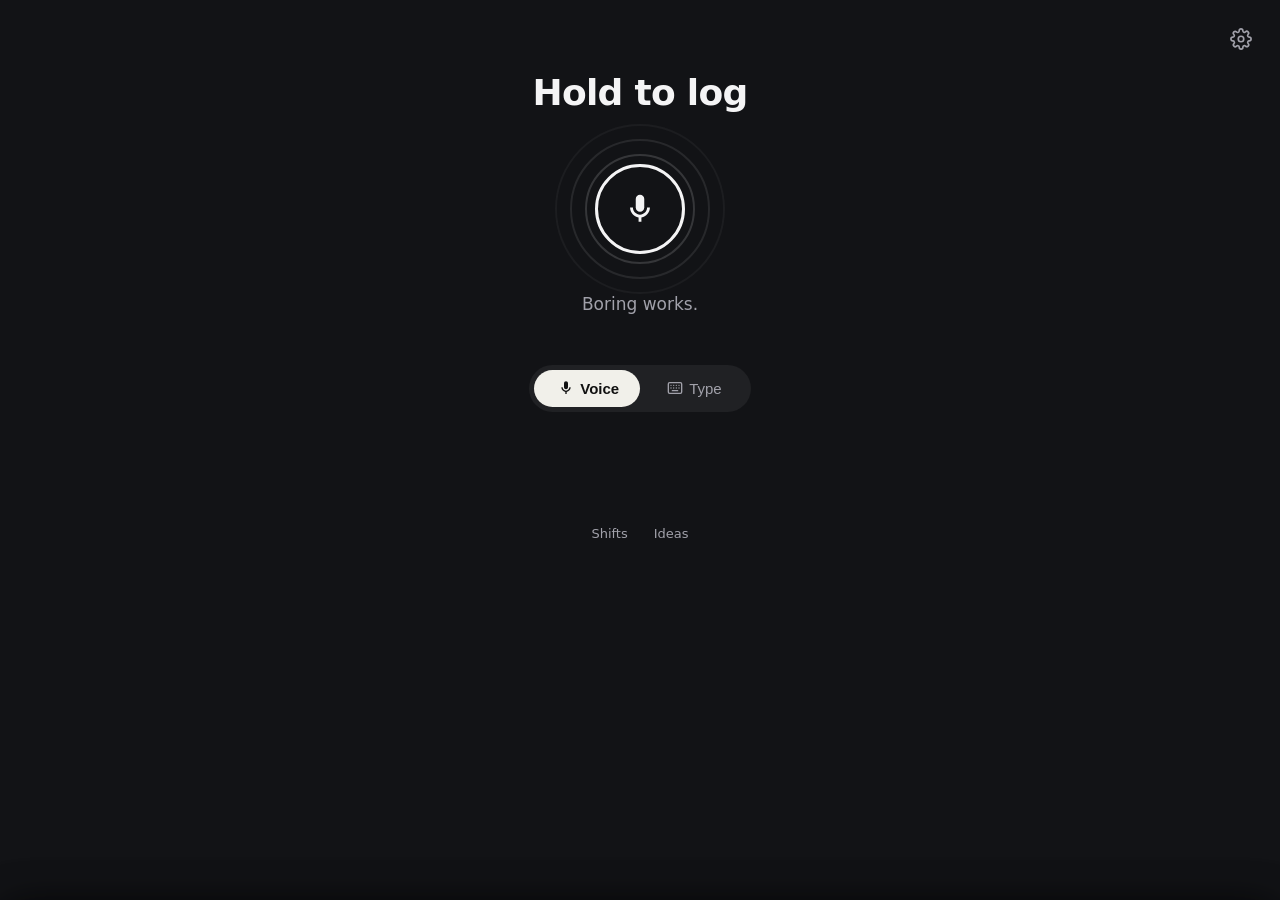
==== commit 4ed09fe6: "feat: the ideas page, and nav from the mic screen ideas.html lists every captured idea, cycles it th" ====
--- a/index.html
+++ b/index.html
@@ -259,6 +259,22 @@
     }
     #send-btn:active { background: var(--action); color: #fff; }
 
+    /* The two read pages. Deliberately quiet: this screen's job is the mic,
+       and the layout is top-anchored so nothing here can push it around. */
+    #nav {
+      margin-top: 28px;
+      display: flex;
+      gap: 22px;
+      justify-content: center;
+    }
+    #nav a {
+      color: var(--dim);
+      text-decoration: none;
+      font-size: 13px;
+      padding: 6px 2px;
+    }
+    #nav a:active { color: var(--action); }
+
     /* expand: slide up + fade in, 250ms with 100ms delay */
     #app.text-mode #send-btn {
       opacity: 1;
@@ -545,6 +561,11 @@
   </div>
 
   <div id="transcript"></div>
+
+  <nav id="nav">
+    <a href="shifts.html">Shifts</a>
+    <a href="ideas.html">Ideas</a>
+  </nav>
 </div>
 
 <button id="gear-btn" onclick="openConfig()" aria-label="Settings">
@@ -1234,7 +1255,8 @@
   // version — the suite reported 137/137 against a file that had 20 new tests.
   const cb = '?cb=' + Date.now();
   for (const src of ['server/tipRouting.js', 'server/trackPay.js',
-                     'server/readApi.js', 'tests.js']) {
+                     'server/readApi.js', 'server/sheetWrite.js',
+                     'shiftStats.js', 'ideaModel.js', 'tests.js']) {
     const s = document.createElement('script');
     s.src = src + cb; // relative: must resolve under the /log-it/ subpath
     s.async = false;
